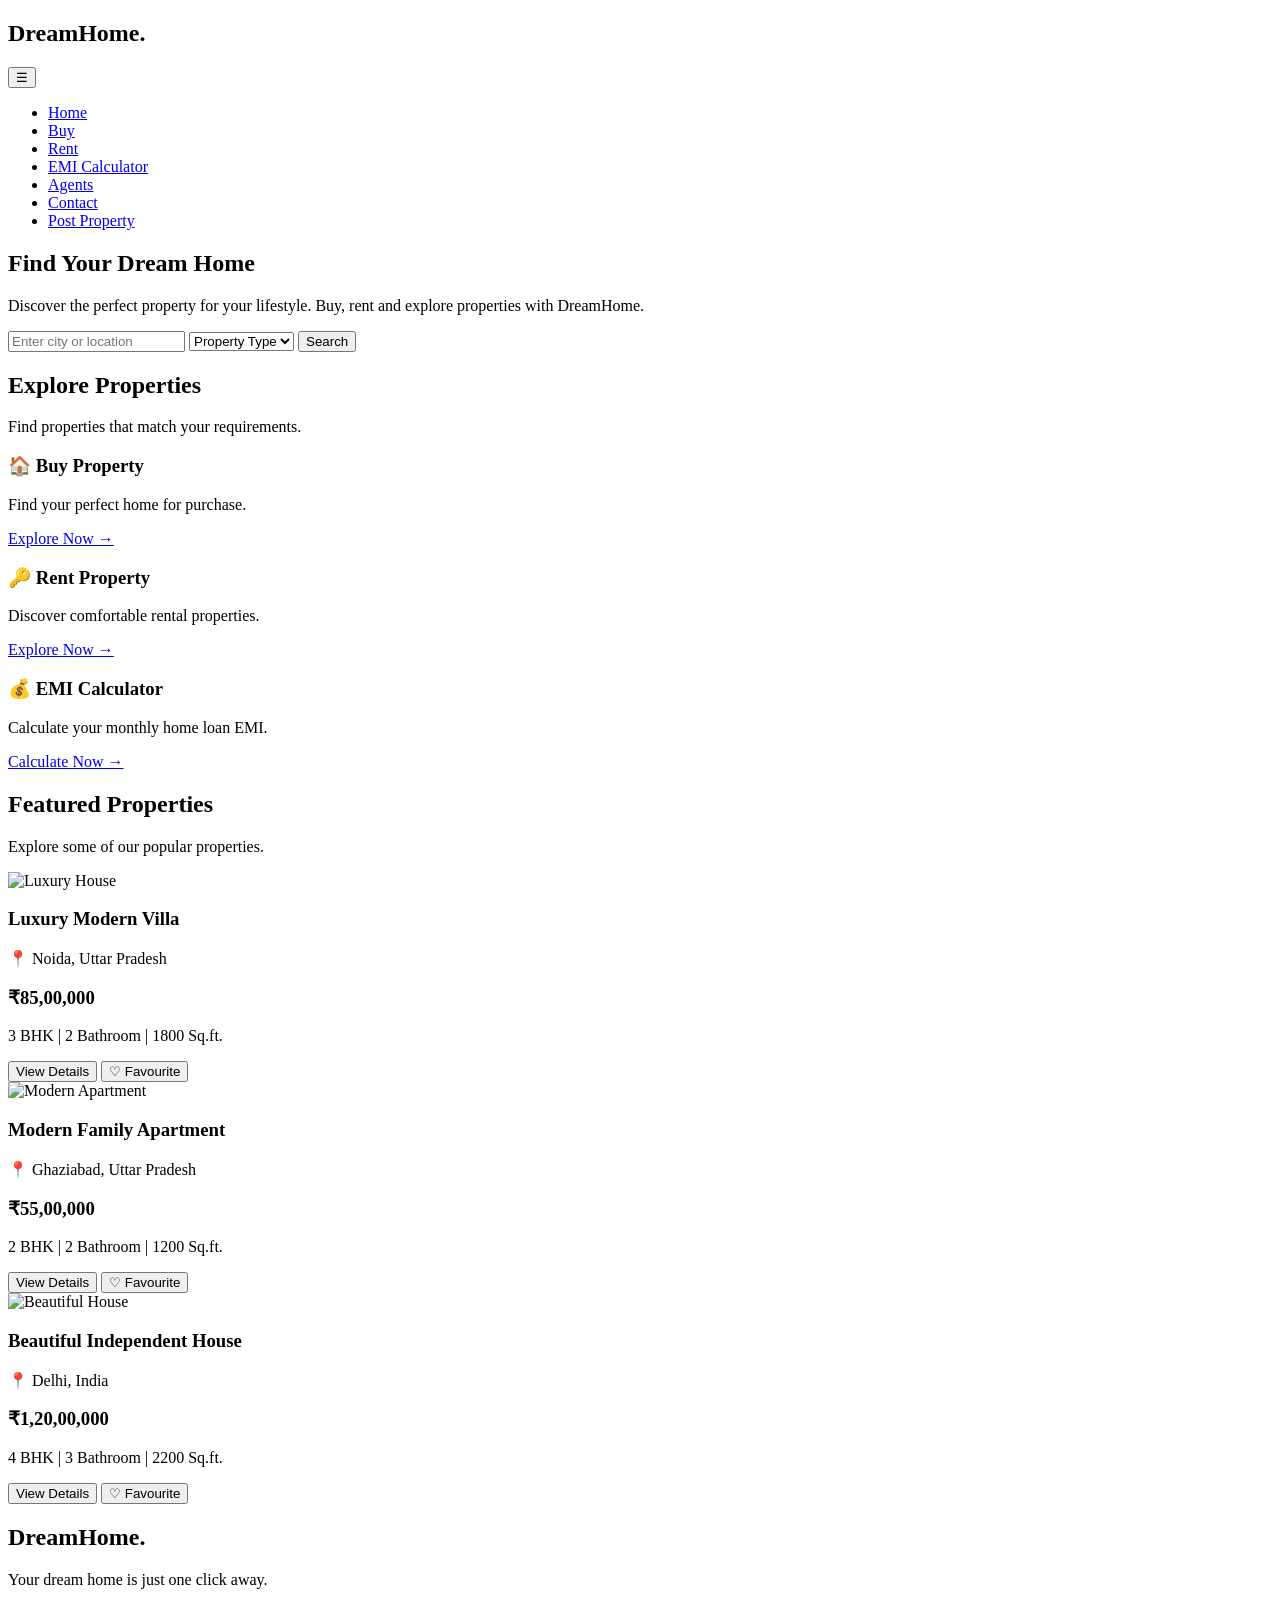
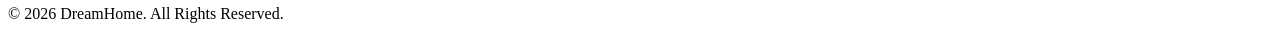
==== index.html @ 9f6c9857 "Add files via upload" ====
<!DOCTYPE html>
<html lang="en">
<head>
    <meta charset="UTF-8">
    <meta name="viewport" content="width=device-width, initial-scale=1.0">
    <title>DreamHome | Find Your Dream Property</title>
    <link rel="stylesheet" href="css/style.css">
</head>
<body>

    <!-- Navigation Bar -->
    <header>
        <nav class="navbar">
            <h2 class="logo">Dream<span>Home.</span></h2>

            <button class="menu-btn" onclick="toggleMenu()">☰</button>

            <ul class="nav-links" id="navLinks">
                <li><a href="index.html">Home</a></li>
                <li><a href="buy.html">Buy</a></li>
                <li><a href="rent.html">Rent</a></li>
                <li><a href="emi-calculator.html">EMI Calculator</a></li>
                <li><a href="agents.html">Agents</a></li>
                <li><a href="contact.html">Contact</a></li>
                <li><a href="post-property.html" class="post-btn">Post Property</a></li>
            </ul>
        </nav>
    </header>

    <!-- Hero Section -->
    <section class="hero">
        <div class="hero-content">
            <h1>Find Your Dream Home</h1>

            <p>
                Discover the perfect property for your lifestyle.
                Buy, rent and explore properties with DreamHome.
            </p>

            <div class="search-box">
                <input type="text" id="citySearch"
                       placeholder="Enter city or location">

                <select id="propertyType">
                    <option value="">Property Type</option>
                    <option value="Buy">Buy</option>
                    <option value="Rent">Rent</option>
                </select>

                <button onclick="searchProperty()">Search</button>
            </div>
        </div>
    </section>

    <!-- Services -->
    <section class="services">
        <h2>Explore Properties</h2>
        <p>Find properties that match your requirements.</p>

        <div class="service-container">

            <div class="service-card">
                <h3>🏠 Buy Property</h3>
                <p>Find your perfect home for purchase.</p>
                <a href="buy.html">Explore Now →</a>
            </div>

            <div class="service-card">
                <h3>🔑 Rent Property</h3>
                <p>Discover comfortable rental properties.</p>
                <a href="rent.html">Explore Now →</a>
            </div>

            <div class="service-card">
                <h3>💰 EMI Calculator</h3>
                <p>Calculate your monthly home loan EMI.</p>
                <a href="emi-calculator.html">Calculate Now →</a>
            </div>

        </div>
    </section>

    <!-- Featured Properties -->
    <section class="properties">
        <h2>Featured Properties</h2>
        <p>Explore some of our popular properties.</p>

        <div class="property-container">

            <div class="property-card">
                <img src="https://images.unsplash.com/photo-1600596542815-ffad4c1539a9?w=700"
                     alt="Luxury House">

                <div class="property-info">
                    <h3>Luxury Modern Villa</h3>
                    <p>📍 Noida, Uttar Pradesh</p>
                    <h3 class="price">₹85,00,000</h3>
                    <p>3 BHK | 2 Bathroom | 1800 Sq.ft.</p>

                    <button onclick="viewProperty(1)">
                        View Details
                    </button>

                    <button class="fav-btn"
                            onclick="toggleFavourite(1)">
                        ♡ Favourite
                    </button>
                </div>
            </div>

            <div class="property-card">
                <img src="https://images.unsplash.com/photo-1600607687939-ce8a6c25118c?w=700"
                     alt="Modern Apartment">

                <div class="property-info">
                    <h3>Modern Family Apartment</h3>
                    <p>📍 Ghaziabad, Uttar Pradesh</p>
                    <h3 class="price">₹55,00,000</h3>
                    <p>2 BHK | 2 Bathroom | 1200 Sq.ft.</p>

                    <button onclick="viewProperty(2)">
                        View Details
                    </button>

                    <button class="fav-btn"
                            onclick="toggleFavourite(2)">
                        ♡ Favourite
                    </button>
                </div>
            </div>

            <div class="property-card">
                <img src="https://images.unsplash.com/photo-1600566753086-00f18fb6b3ea?w=700"
                     alt="Beautiful House">

                <div class="property-info">
                    <h3>Beautiful Independent House</h3>
                    <p>📍 Delhi, India</p>
                    <h3 class="price">₹1,20,00,000</h3>
                    <p>4 BHK | 3 Bathroom | 2200 Sq.ft.</p>

                    <button onclick="viewProperty(3)">
                        View Details
                    </button>

                    <button class="fav-btn"
                            onclick="toggleFavourite(3)">
                        ♡ Favourite
                    </button>
                </div>
            </div>

        </div>
    </section>

    <!-- Footer -->
    <footer>
        <h2>DreamHome.</h2>
        <p>Your dream home is just one click away.</p>
        <p>© 2026 DreamHome. All Rights Reserved.</p>
    </footer>

    <script src="js/script.js"></script>

</body>
</html>
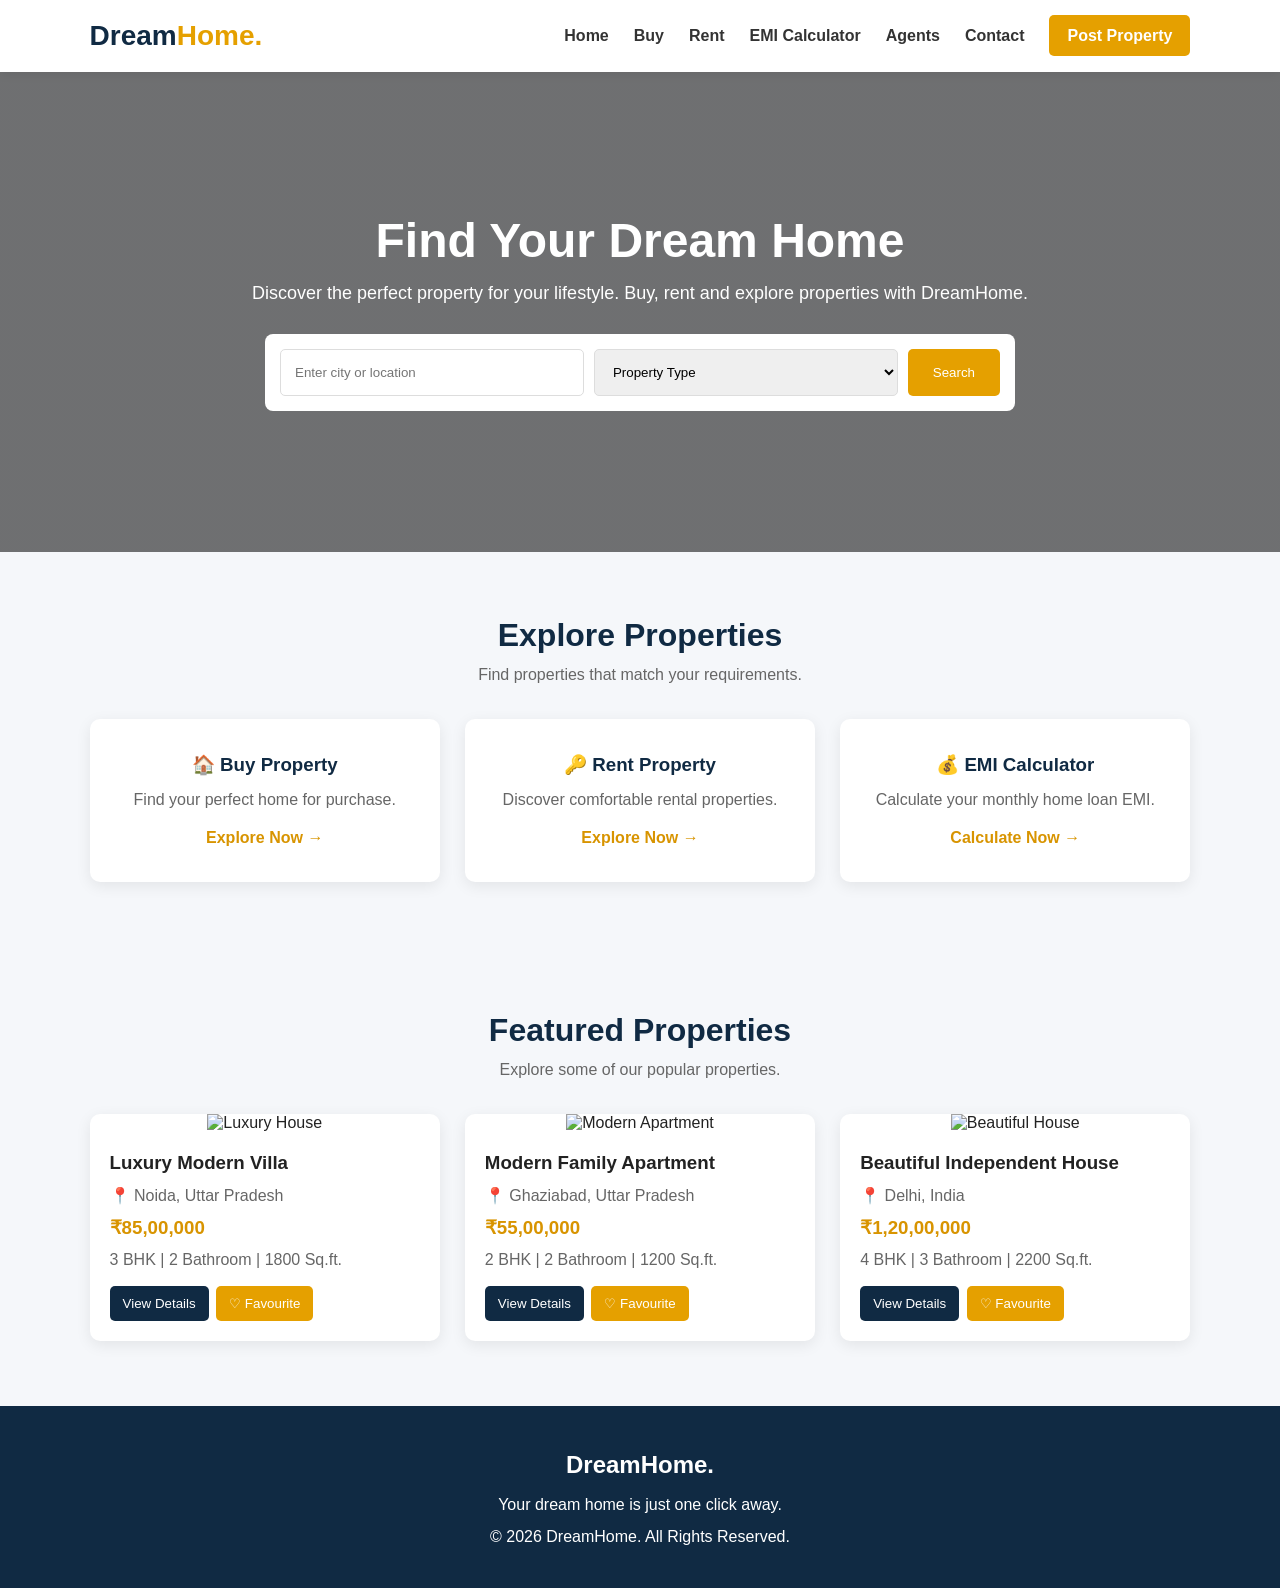
==== commit 8427c766: "Fix HTML encoding issues in index.html" ====
--- a/index.html
+++ b/index.html
@@ -4,7 +4,8 @@
     <meta charset="UTF-8">
     <meta name="viewport" content="width=device-width, initial-scale=1.0">
     <title>DreamHome | Find Your Dream Property</title>
-    <link rel="stylesheet" href="css/style.css">
+    <link rel="stylesheet"
+        href="style.css">
 </head>
 <body>
 
@@ -163,4 +164,4 @@
     <script src="js/script.js"></script>
 
 </body>
-</html>+</html>
--- a/style.css
+++ b/style.css
@@ -0,0 +1,284 @@
+* {
+    margin: 0;
+    padding: 0;
+    box-sizing: border-box;
+    font-family: 'Segoe UI', Arial, sans-serif;
+}
+
+body {
+    background: #f5f7fa;
+    color: #222;
+}
+
+/* Navigation */
+
+.navbar {
+    display: flex;
+    justify-content: space-between;
+    align-items: center;
+    padding: 20px 7%;
+    background: white;
+    box-shadow: 0 2px 10px rgba(0,0,0,0.08);
+}
+
+.logo {
+    color: #102a43;
+    font-size: 28px;
+}
+
+.logo span {
+    color: #e5a000;
+}
+
+.nav-links {
+    display: flex;
+    align-items: center;
+    list-style: none;
+    gap: 25px;
+}
+
+.nav-links a {
+    text-decoration: none;
+    color: #333;
+    font-weight: 600;
+}
+
+.nav-links a:hover {
+    color: #e5a000;
+}
+
+.post-btn {
+    background: #e5a000;
+    padding: 12px 18px;
+    border-radius: 5px;
+    color: white !important;
+}
+
+.menu-btn {
+    display: none;
+    font-size: 25px;
+    background: none;
+    border: none;
+    cursor: pointer;
+}
+
+/* Hero Section */
+
+.hero {
+    min-height: 480px;
+    background:
+    linear-gradient(rgba(0,0,0,0.55),rgba(0,0,0,0.55)),
+    url("https://images.unsplash.com/photo-1600596542815-ffad4c1539a9?w=1600");
+
+    background-size: cover;
+    background-position: center;
+
+    display: flex;
+    align-items: center;
+    justify-content: center;
+    text-align: center;
+    color: white;
+    padding: 40px 20px;
+}
+
+.hero-content h1 {
+    font-size: 48px;
+    margin-bottom: 15px;
+}
+
+.hero-content p {
+    font-size: 18px;
+    margin-bottom: 30px;
+}
+
+/* Search Box */
+
+.search-box {
+    background: white;
+    padding: 15px;
+    border-radius: 8px;
+    display: flex;
+    gap: 10px;
+    max-width: 750px;
+    margin: auto;
+}
+
+.search-box input,
+.search-box select {
+    padding: 14px;
+    border: 1px solid #ddd;
+    border-radius: 5px;
+    flex: 1;
+    min-width: 0;
+}
+
+.search-box button {
+    background: #e5a000;
+    color: white;
+    border: none;
+    padding: 14px 25px;
+    border-radius: 5px;
+    cursor: pointer;
+}
+
+/* Services */
+
+.services,
+.properties {
+    padding: 65px 7%;
+    text-align: center;
+}
+
+.services h2,
+.properties h2 {
+    font-size: 32px;
+    margin-bottom: 12px;
+    color: #102a43;
+}
+
+.services > p,
+.properties > p {
+    color: #666;
+    margin-bottom: 35px;
+}
+
+.service-container,
+.property-container {
+    display: grid;
+    grid-template-columns: repeat(3, 1fr);
+    gap: 25px;
+    margin-top: 30px;
+}
+
+.service-card,
+.property-card {
+    background: white;
+    border-radius: 10px;
+    overflow: hidden;
+    box-shadow: 0 4px 15px rgba(0,0,0,0.08);
+    transition: 0.3s;
+}
+
+.service-card {
+    padding: 35px 20px;
+}
+
+.service-card:hover,
+.property-card:hover {
+    transform: translateY(-7px);
+}
+
+.service-card h3 {
+    margin-bottom: 15px;
+    color: #102a43;
+}
+
+.service-card p {
+    margin-bottom: 20px;
+    color: #666;
+}
+
+.service-card a {
+    text-decoration: none;
+    color: #d89400;
+    font-weight: bold;
+}
+
+/* Property Cards */
+
+.property-card img {
+    width: 100%;
+    height: 230px;
+    object-fit: cover;
+}
+
+.property-info {
+    padding: 20px;
+    text-align: left;
+}
+
+.property-info h3 {
+    margin-bottom: 12px;
+}
+
+.property-info p {
+    margin-bottom: 12px;
+    color: #666;
+}
+
+.price {
+    color: #d89400;
+}
+
+.property-info button {
+    background: #102a43;
+    color: white;
+    border: none;
+    padding: 10px 13px;
+    border-radius: 5px;
+    cursor: pointer;
+    margin: 5px 3px 0 0;
+}
+
+.property-info .fav-btn {
+    background: #e5a000;
+}
+
+/* Footer */
+
+footer {
+    background: #102a43;
+    color: white;
+    text-align: center;
+    padding: 35px 15px;
+    line-height: 2;
+}
+
+/* Responsive Design */
+
+@media (max-width: 900px) {
+
+    .nav-links {
+        gap: 12px;
+    }
+
+    .service-container,
+    .property-container {
+        grid-template-columns: repeat(2, 1fr);
+    }
+}
+
+@media (max-width: 650px) {
+
+    .navbar {
+        flex-wrap: wrap;
+    }
+
+    .menu-btn {
+        display: block;
+    }
+
+    .nav-links {
+        display: none;
+        flex-direction: column;
+        width: 100%;
+        padding: 20px 0;
+    }
+
+    .nav-links.active {
+        display: flex;
+    }
+
+    .hero-content h1 {
+        font-size: 32px;
+    }
+
+    .search-box {
+        flex-direction: column;
+    }
+
+    .service-container,
+    .property-container {
+        grid-template-columns: 1fr;
+    }
+}
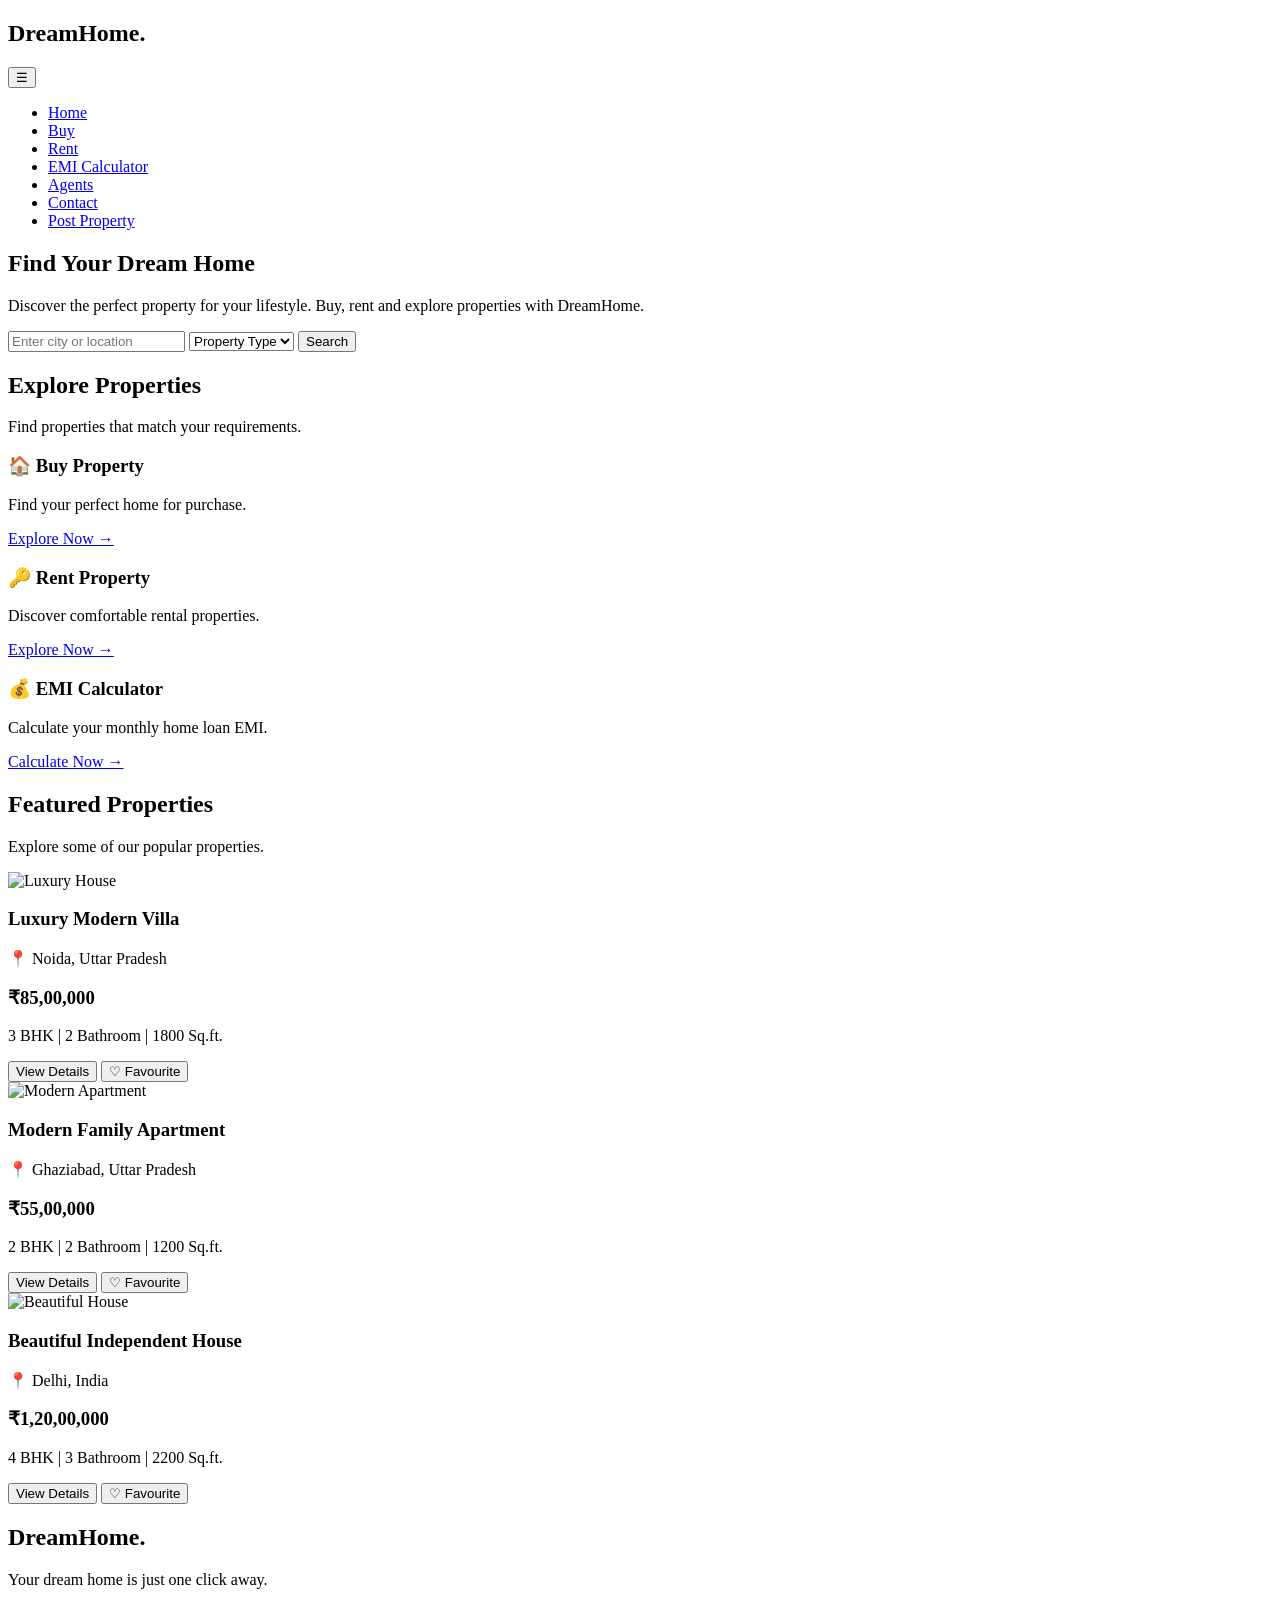
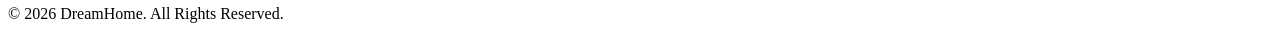
==== commit ea59dceb: "Update index.html Updated stylesheet link to point to the correct path." ====
--- a/index.html
+++ b/index.html
@@ -4,8 +4,7 @@
     <meta charset="UTF-8">
     <meta name="viewport" content="width=device-width, initial-scale=1.0">
     <title>DreamHome | Find Your Dream Property</title>
-    <link rel="stylesheet"
-        href="style.css">
+    <link rel="stylesheet"href="css/style.css">
 </head>
 <body>
 
